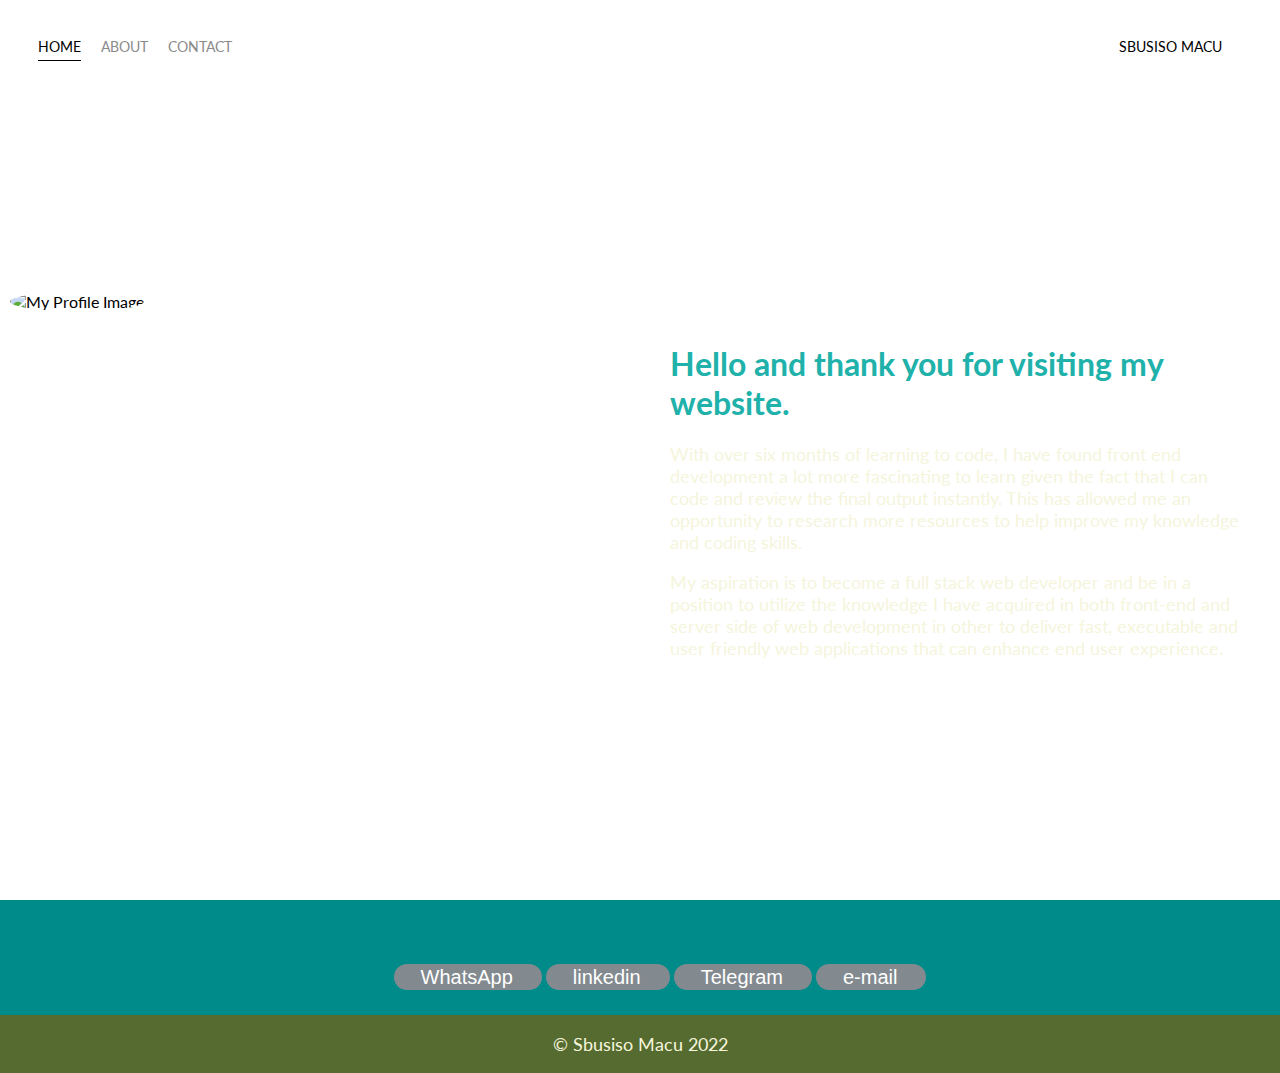
==== about.html @ 6fd96598 "Add files via upload" ====
<!DOCTYPE html>
<html lang='en'>

<head>
  <meta charset='UTF-8'>
  <title>Portfolio Homepage</title>
  <link href="https://fonts.googleapis.com/css?family=Lato" rel="stylesheet">
  <link rel="stylesheet" href="styles.css">
</head>

  <body>


    <div class="container background-image">

      <div class="nav-wrapper">

        <div class="left-side">

          <div class="nav-link-wrapper active-nav-link">
            <a href="index.html">Home</a>
          </div>

          <div class="nav-link-wrapper">
            <a href="about.html">About</a>
          
          </div>

          <div class="nav-link-wrapper">
            <a href="#Contact">Contact</a>
          
          </div>
          

        </div>

        <div class="right-side">
          <div class="brand">
            <div>Sbusiso Macu</div>
          </div>
          
        </div>

        
        
        
        


      </div>

        <div class="content-wrapper">

          <div class="two-column-wrapper">
            <div class="profile-image-wrapper">

              <img class="profile-picture" src="images/profile.jpg" alt="My Profile Image">


            </div>

            <div class="profile-content-wrapper">

              
              <h1 class="about-heading">Hello and thank you for visiting my website.</h1>

              <p>With over six months of learning to code, I have found front end development a lot more      fascinating to learn given the fact that I can code and review the final output instantly. This has allowed me an opportunity to research more resources to help improve my knowledge and coding skills.</p> 

              <p>My aspiration is to become a full stack web developer and be in a position to utilize the knowledge I have acquired in both front-end and server side of web development in other to deliver fast, executable and user friendly web applications that can enhance end user experience.</p>


            </div>
          </div>

          


        </div>



    </div>

    <section id="Contact"></section>

    <div class="bottom-container">
      <ul>
          <a class="btn footer-link" href="https://wa.me/27834811868?text=">WhatsApp</a>

          <a class="btn footer-link" href="https://www.linkedin.com/in/sbusiso-macu-aa31a855/">linkedin</a>

          <a class="btn footer-link" href="https://t.me/SbusisoNgwekazi/">Telegram</a>

          <a class="btn footer-link" href="mailto:macumog@gmail.com">e-mail</a>

          
        

        </ul>
    </div>
    <div class="copyright">
      <p>© Sbusiso Macu 2022</p> 
    </div>
    </div>
   
    
    <script src="script.js" async defer></script>
  </body>
</html>
---- styles.css ----
body {
  font-family: "Lato", sans-serif;
  margin: 0px;
  padding: 0;
}

.background-image {
  background-image: url('images/premises.jpg');
  background-size: cover;
  background-repeat: no-repeat;
  height: 100vh;
}


.container {
  display: grid;
  grid-template-columns: 1fr;
}

/* Nav-bar design*/

.nav-wrapper {
  display: flex;
  justify-content: space-between;
  padding: 38px;
}

.left-side {
  display: flex;
}

.nav-wrapper > .left-side > div {
  margin-right: 20px;
  text-transform: uppercase;
  font-size: 0.9rem;
}

.nav-wrapper > .right-side > div {
  margin-right: 20px;
  text-transform: uppercase;
  font-size: 0.9rem;
}

.nav-link-wrapper {
  height: 22px;
  border-bottom: 1px solid transparent;
  transition: border-bottom 0.5s;
}

.active-nav-link {
  border-bottom: 1px solid black;
}

.active-nav-link a {
  color: black !important;
}

.nav-link-wrapper a {
  color: #8a8a8a;
  text-decoration: none;
  transition: color 0.5s;
}

.nav-link-wrapper:hover {
  border-bottom: 1px solid black;
}

.nav-link-wrapper a:hover {
  color: black;
}


/*portfolio styling*/

.portfolio-items-wrapper {
  display: grid;
  grid-template-columns: 1fr 1fr 1fr;
}

.portfolio-item-wrapper {
  position: relative;
}

.portfolio-img-background {
  background-size: cover;
  background-position: center;
  background-repeat: no-repeat;
  height: 350px;
  width: 100%;
}

.img-text-wrapper {
  position: absolute;
  top: 0;
  display: flex;
  flex-direction: column;
  justify-content: center;
  align-items: center;
  height: 100%;
  text-align: center;
  padding-left: 100px;
  padding-right: 100px;
}

.img-text-wrapper .subtitle {
  transition: 1s;
  color: transparent;
}

.image-blur {
  transition: 1s;
  filter: brightness(10%);
}

.img-text-wrapper:hover .subtitle {
  color: lightseagreen;
  font-weight: 600;
}

.subtitle {
  font-weight: 600;
  color: lightseagreen;
}

.logo-wrapper img {
  width: 50%;
  margin-bottom: 20px;
}

.two-column-wrapper {
  display: grid;
  grid-template-columns: 1fr 1fr;
}

.profile-image-wrapper img {
  width: 80%;
  border-radius: 90%;
  margin-left: 10px;
}

.profile-content-wrapper {
  padding: 30px;
}

.profile-content-wrapper h1 {
  color: lightseagreen;
}

/* About page styles.*/

.two-column-wrapper {
  display: grid;
  grid-template-columns: 1fr 1fr;
}

p {
  font-size: large;
  color: beige;
}


.profile-content-wrapper {
  padding: 30px;
}

.about-heading {
  color: lightseagreen;
}

/* About footer or bottom container*/

.bottom-container {
  background-color: darkcyan;
  padding: 50px 0 10px;
  top: 0;
  display: flex;
  flex-direction: row;
  justify-content: center;
  align-items: center;
  text-align: center;
}

.copyright {
  display: flex;
  justify-content: center;
  background-color: darkolivegreen;
  padding-top: 2px 2px;
  margin-top: 0px;
  margin-bottom: 0px;
}

/* Button generated css from cssbuttongenerator.com */

.btn {
  -webkit-border-radius: 49;
  -moz-border-radius: 49;
  border-radius: 49px;
  font-family: Arial;
  color: #ffffff;
  font-size: 20px;
  background: #828a8f;
  padding: 2px 29px 2px 27px;
  text-decoration: none;
}

.btn:hover {
  background: #03111a;
  background-image: -webkit-linear-gradient(top, #03111a, #3498db);
  background-image: -moz-linear-gradient(top, #03111a, #3498db);
  background-image: -ms-linear-gradient(top, #03111a, #3498db);
  background-image: -o-linear-gradient(top, #03111a, #3498db);
  background-image: linear-gradient(to bottom, #03111a, #3498db);
  text-decoration: none;
}
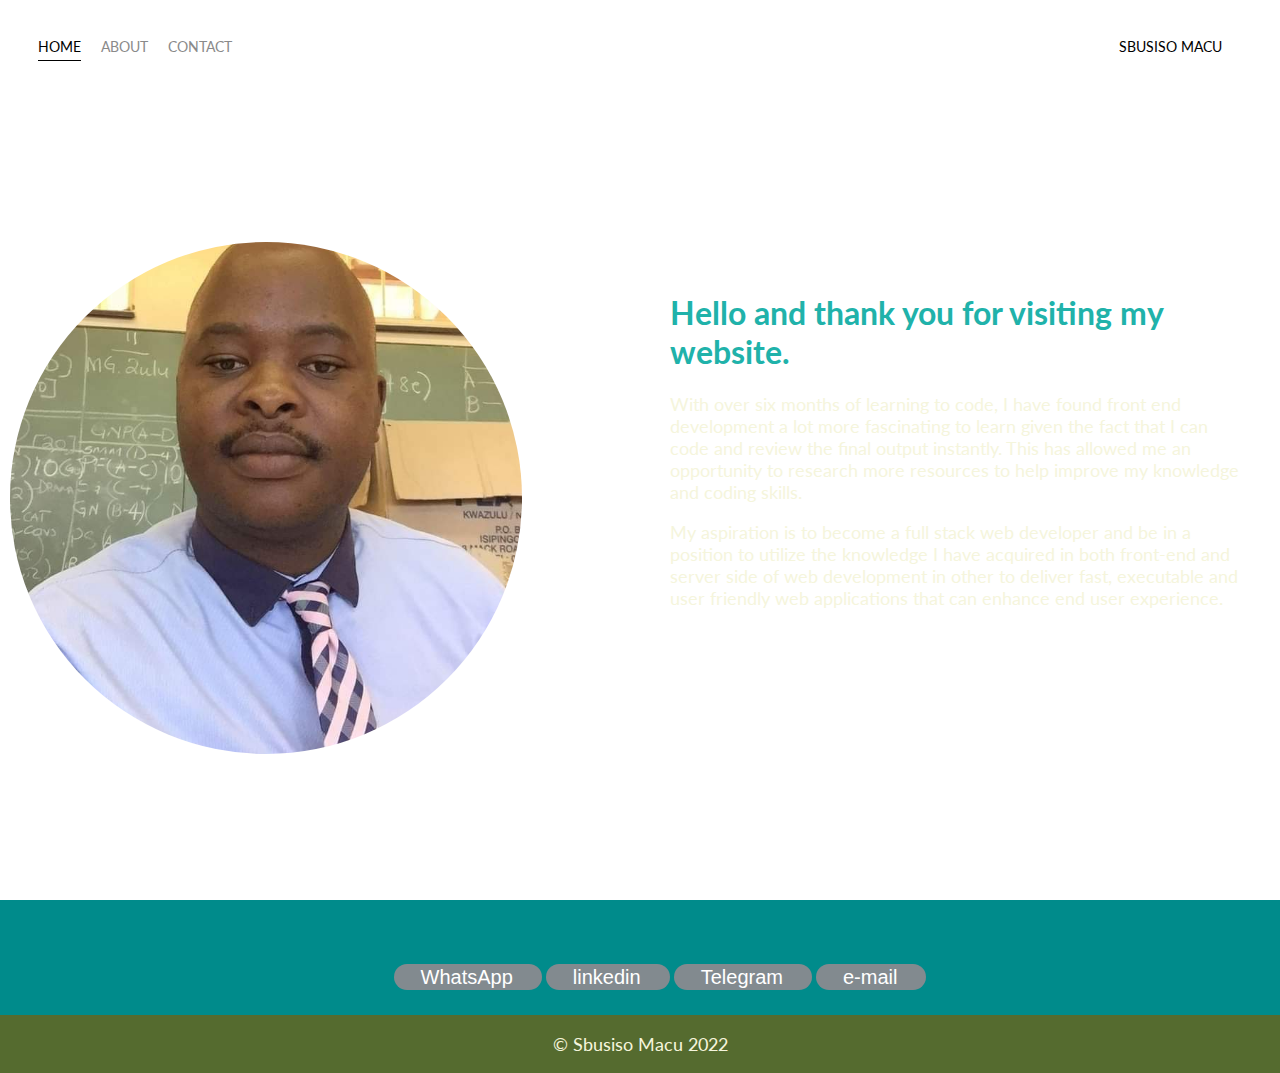
==== commit eb133b24: "Add files via upload" ====
--- a/about.html
+++ b/about.html
@@ -5,7 +5,7 @@
   <meta charset='UTF-8'>
   <title>Portfolio Homepage</title>
   <link href="https://fonts.googleapis.com/css?family=Lato" rel="stylesheet">
-  <link rel="stylesheet" href="styles.css">
+  <link rel="stylesheet" href="CSS/styles.css">
 </head>
 
   <body>
--- a/CSS/styles.css
+++ b/CSS/styles.css
@@ -0,0 +1,215 @@
+body {
+  font-family: "Lato", sans-serif;
+  margin: 0px;
+  padding: 0;
+}
+
+.background-image {
+  background-image: url('images/premises.jpg');
+  background-size: cover;
+  background-repeat: no-repeat;
+  height: 100vh;
+}
+
+
+.container {
+  display: grid;
+  grid-template-columns: 1fr;
+}
+
+/* Nav-bar design*/
+
+.nav-wrapper {
+  display: flex;
+  justify-content: space-between;
+  padding: 38px;
+}
+
+.left-side {
+  display: flex;
+}
+
+.nav-wrapper > .left-side > div {
+  margin-right: 20px;
+  text-transform: uppercase;
+  font-size: 0.9rem;
+}
+
+.nav-wrapper > .right-side > div {
+  margin-right: 20px;
+  text-transform: uppercase;
+  font-size: 0.9rem;
+}
+
+.nav-link-wrapper {
+  height: 22px;
+  border-bottom: 1px solid transparent;
+  transition: border-bottom 0.5s;
+}
+
+.active-nav-link {
+  border-bottom: 1px solid black;
+}
+
+.active-nav-link a {
+  color: black !important;
+}
+
+.nav-link-wrapper a {
+  color: #8a8a8a;
+  text-decoration: none;
+  transition: color 0.5s;
+}
+
+.nav-link-wrapper:hover {
+  border-bottom: 1px solid black;
+}
+
+.nav-link-wrapper a:hover {
+  color: black;
+}
+
+
+/*portfolio styling*/
+
+.portfolio-items-wrapper {
+  display: grid;
+  grid-template-columns: 1fr 1fr 1fr;
+}
+
+.portfolio-item-wrapper {
+  position: relative;
+}
+
+.portfolio-img-background {
+  background-size: cover;
+  background-position: center;
+  background-repeat: no-repeat;
+  height: 350px;
+  width: 100%;
+}
+
+.img-text-wrapper {
+  position: absolute;
+  top: 0;
+  display: flex;
+  flex-direction: column;
+  justify-content: center;
+  align-items: center;
+  height: 100%;
+  text-align: center;
+  padding-left: 100px;
+  padding-right: 100px;
+}
+
+.img-text-wrapper .subtitle {
+  transition: 1s;
+  color: transparent;
+}
+
+.image-blur {
+  transition: 1s;
+  filter: brightness(10%);
+}
+
+.img-text-wrapper:hover .subtitle {
+  color: lightseagreen;
+  font-weight: 600;
+}
+
+.subtitle {
+  font-weight: 600;
+  color: lightseagreen;
+}
+
+.logo-wrapper img {
+  width: 50%;
+  margin-bottom: 20px;
+}
+
+.two-column-wrapper {
+  display: grid;
+  grid-template-columns: 1fr 1fr;
+}
+
+.profile-image-wrapper img {
+  width: 80%;
+  border-radius: 90%;
+  margin-left: 10px;
+}
+
+.profile-content-wrapper {
+  padding: 30px;
+}
+
+.profile-content-wrapper h1 {
+  color: lightseagreen;
+}
+
+/* About page styles.*/
+
+.two-column-wrapper {
+  display: grid;
+  grid-template-columns: 1fr 1fr;
+}
+
+p {
+  font-size: large;
+  color: beige;
+}
+
+
+.profile-content-wrapper {
+  padding: 30px;
+}
+
+.about-heading {
+  color: lightseagreen;
+}
+
+/* About footer or bottom container*/
+
+.bottom-container {
+  background-color: darkcyan;
+  padding: 50px 0 10px;
+  top: 0;
+  display: flex;
+  flex-direction: row;
+  justify-content: center;
+  align-items: center;
+  text-align: center;
+}
+
+.copyright {
+  display: flex;
+  justify-content: center;
+  background-color: darkolivegreen;
+  padding-top: 2px 2px;
+  margin-top: 0px;
+  margin-bottom: 0px;
+}
+
+/* Button generated css from cssbuttongenerator.com */
+
+.btn {
+  -webkit-border-radius: 49;
+  -moz-border-radius: 49;
+  border-radius: 49px;
+  font-family: Arial;
+  color: #ffffff;
+  font-size: 20px;
+  background: #828a8f;
+  padding: 2px 29px 2px 27px;
+  text-decoration: none;
+}
+
+.btn:hover {
+  background: #03111a;
+  background-image: -webkit-linear-gradient(top, #03111a, #3498db);
+  background-image: -moz-linear-gradient(top, #03111a, #3498db);
+  background-image: -ms-linear-gradient(top, #03111a, #3498db);
+  background-image: -o-linear-gradient(top, #03111a, #3498db);
+  background-image: linear-gradient(to bottom, #03111a, #3498db);
+  text-decoration: none;
+}
+
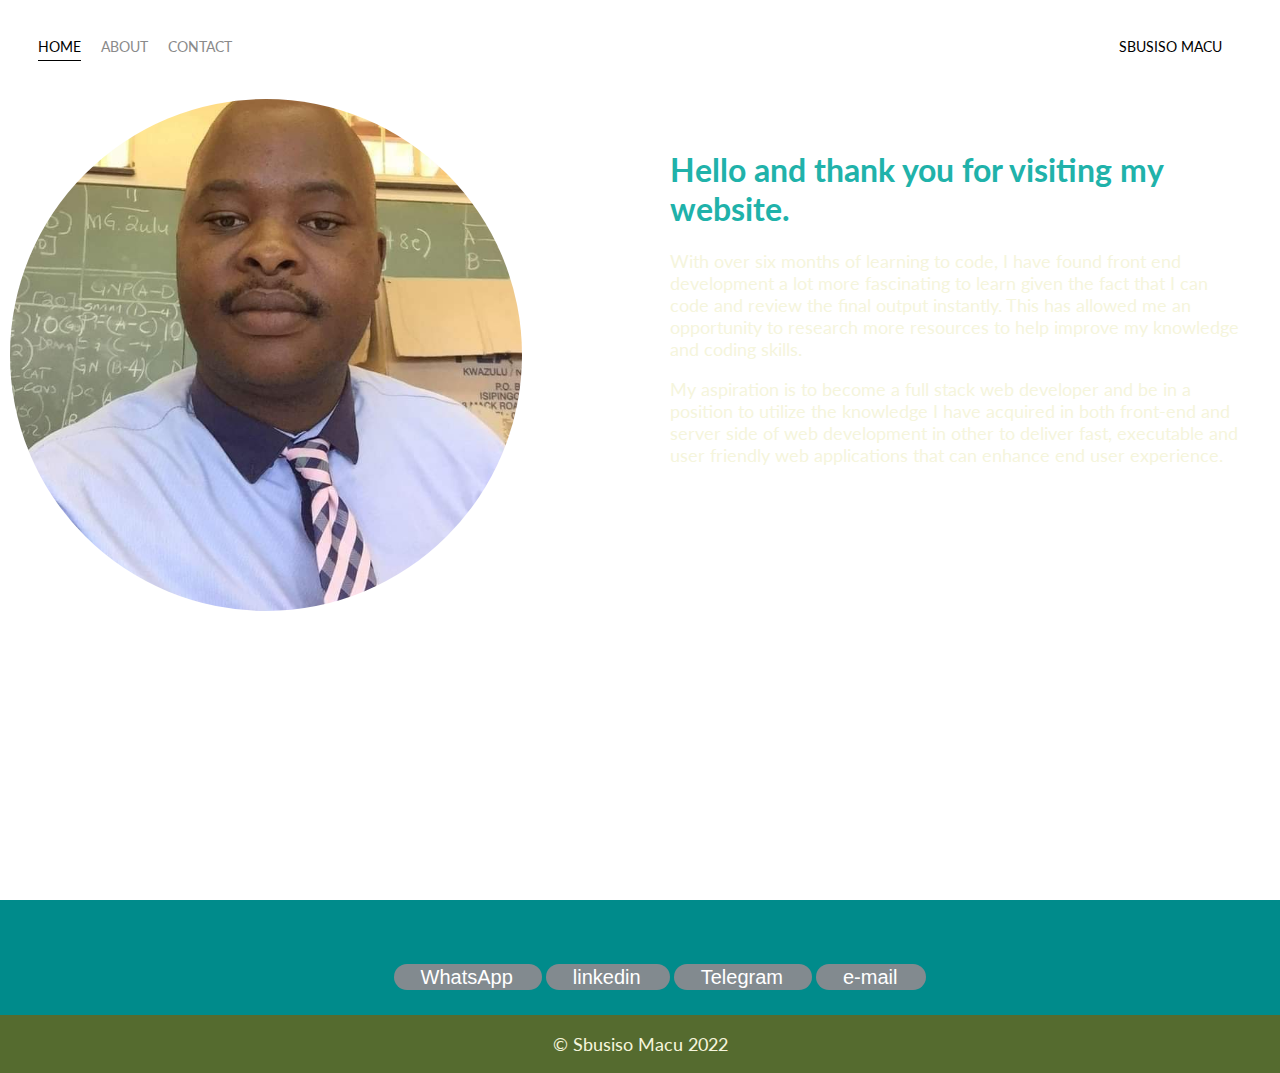
==== commit 6301c489: "Add files via upload" ====
--- a/about.html
+++ b/about.html
@@ -10,76 +10,83 @@
 
   <body>
 
+    <div class="background-image">
 
-    <div class="container background-image">
+      <div class="container">
 
-      <div class="nav-wrapper">
-
-        <div class="left-side">
-
-          <div class="nav-link-wrapper active-nav-link">
-            <a href="index.html">Home</a>
+        <div class="nav-wrapper">
+  
+          <div class="left-side">
+  
+            <div class="nav-link-wrapper active-nav-link">
+              <a href="index.html">Home</a>
+            </div>
+  
+            <div class="nav-link-wrapper">
+              <a href="about.html">About</a>
+            
+            </div>
+  
+            <div class="nav-link-wrapper">
+              <a href="#Contact">Contact</a>
+            
+            </div>
+            
+  
           </div>
-
-          <div class="nav-link-wrapper">
-            <a href="about.html">About</a>
+  
+          <div class="right-side">
+            <div class="brand">
+              <div>Sbusiso Macu</div>
+            </div>
+            
+          </div>
+  
           
+          
+          
+          
+  
+  
+        </div>
+  
+          <div class="content-wrapper">
+  
+            <div class="two-column-wrapper">
+              <div class="profile-image-wrapper">
+  
+                <img class="profile-picture" src="images/profile.jpg" alt="My Profile Image">
+  
+  
+              </div>
+  
+              <div class="profile-content-wrapper">
+  
+                
+                <h1 class="about-heading">Hello and thank you for visiting my website.</h1>
+  
+                <p>With over six months of learning to code, I have found front end development a lot more      fascinating to learn given the fact that I can code and review the final output instantly. This has allowed me an opportunity to research more resources to help improve my knowledge and coding skills.</p> 
+  
+                <p>My aspiration is to become a full stack web developer and be in a position to utilize the knowledge I have acquired in both front-end and server side of web development in other to deliver fast, executable and user friendly web applications that can enhance end user experience.</p>
+  
+  
+              </div>
+            </div>
+  
+            
+  
+  
           </div>
-
-          <div class="nav-link-wrapper">
-            <a href="#Contact">Contact</a>
-          
-          </div>
-          
-
-        </div>
-
-        <div class="right-side">
-          <div class="brand">
-            <div>Sbusiso Macu</div>
-          </div>
-          
-        </div>
-
-        
-        
-        
-        
-
-
+  
+  
+  
       </div>
-
-        <div class="content-wrapper">
-
-          <div class="two-column-wrapper">
-            <div class="profile-image-wrapper">
-
-              <img class="profile-picture" src="images/profile.jpg" alt="My Profile Image">
-
-
-            </div>
-
-            <div class="profile-content-wrapper">
-
-              
-              <h1 class="about-heading">Hello and thank you for visiting my website.</h1>
-
-              <p>With over six months of learning to code, I have found front end development a lot more      fascinating to learn given the fact that I can code and review the final output instantly. This has allowed me an opportunity to research more resources to help improve my knowledge and coding skills.</p> 
-
-              <p>My aspiration is to become a full stack web developer and be in a position to utilize the knowledge I have acquired in both front-end and server side of web development in other to deliver fast, executable and user friendly web applications that can enhance end user experience.</p>
-
-
-            </div>
-          </div>
-
-          
-
-
-        </div>
-
 
 
     </div>
+
+
+    
 
     <section id="Contact"></section>
 
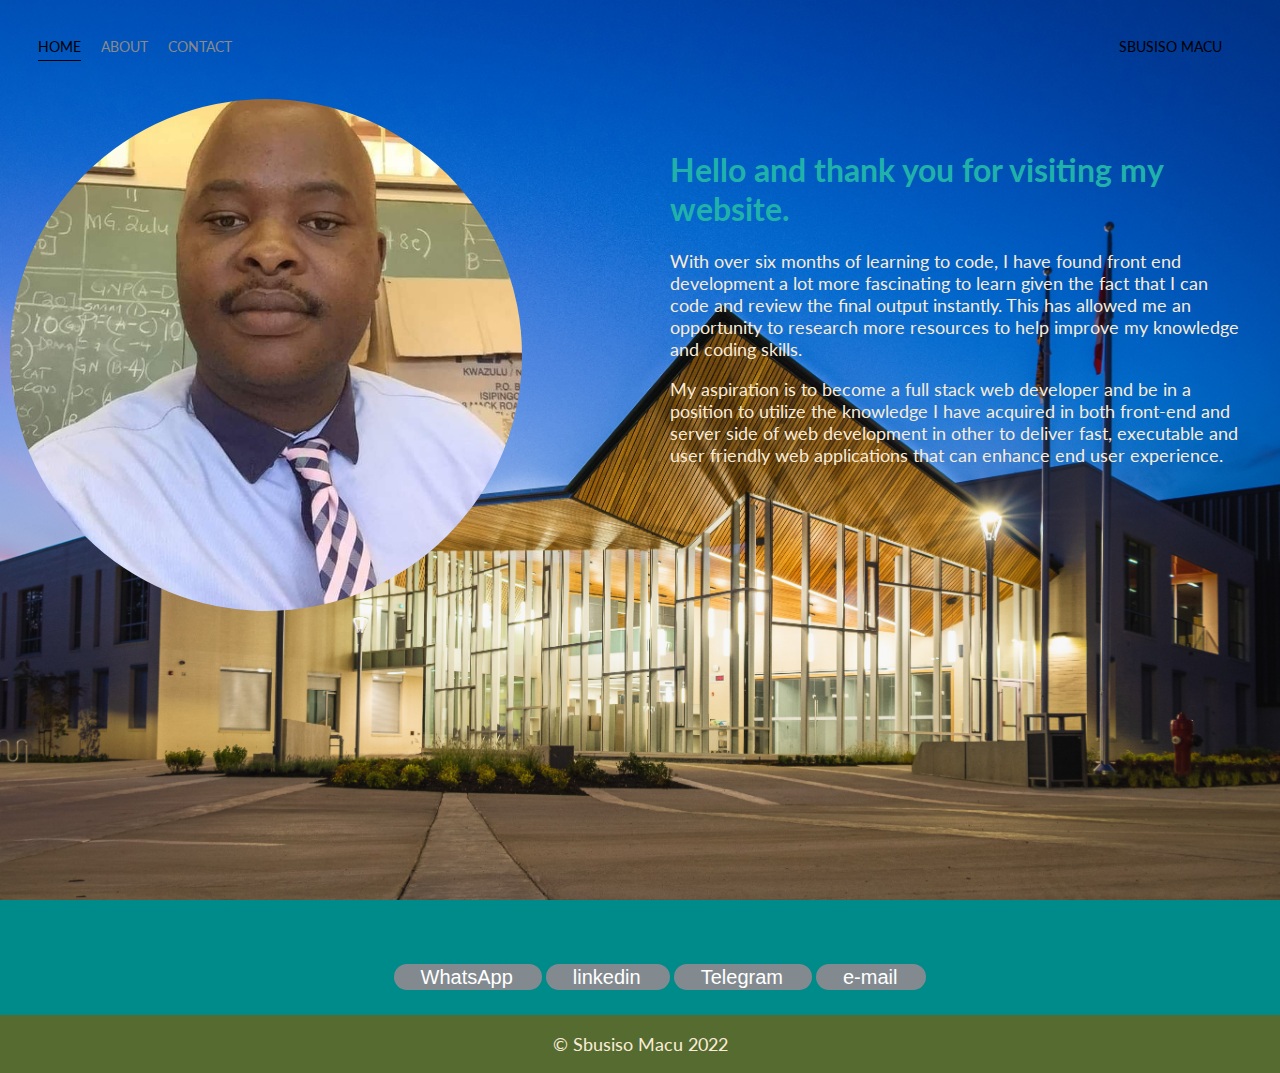
==== commit 2c0bd521: "Add files via upload" ====
--- a/about.html
+++ b/about.html
@@ -5,7 +5,7 @@
   <meta charset='UTF-8'>
   <title>Portfolio Homepage</title>
   <link href="https://fonts.googleapis.com/css?family=Lato" rel="stylesheet">
-  <link rel="stylesheet" href="CSS/styles.css">
+  <link rel="stylesheet" href="styles.css">
 </head>
 
   <body>
--- a/styles.css
+++ b/styles.css
@@ -0,0 +1,216 @@
+body {
+  font-family: "Lato", sans-serif;
+  margin: 0px;
+  padding: 0;
+}
+
+.background-image {
+  background-image: url('/premises.jpg');
+  background-size: cover;
+  background-repeat: no-repeat;
+  height: 100vh;
+
+}
+
+
+.container {
+  display: grid;
+  grid-template-columns: 1fr;
+}
+
+/* Nav-bar design*/
+
+.nav-wrapper {
+  display: flex;
+  justify-content: space-between;
+  padding: 38px;
+}
+
+.left-side {
+  display: flex;
+}
+
+.nav-wrapper > .left-side > div {
+  margin-right: 20px;
+  text-transform: uppercase;
+  font-size: 0.9rem;
+}
+
+.nav-wrapper > .right-side > div {
+  margin-right: 20px;
+  text-transform: uppercase;
+  font-size: 0.9rem;
+}
+
+.nav-link-wrapper {
+  height: 22px;
+  border-bottom: 1px solid transparent;
+  transition: border-bottom 0.5s;
+}
+
+.active-nav-link {
+  border-bottom: 1px solid black;
+}
+
+.active-nav-link a {
+  color: black !important;
+}
+
+.nav-link-wrapper a {
+  color: #8a8a8a;
+  text-decoration: none;
+  transition: color 0.5s;
+}
+
+.nav-link-wrapper:hover {
+  border-bottom: 1px solid black;
+}
+
+.nav-link-wrapper a:hover {
+  color: black;
+}
+
+
+/*portfolio styling*/
+
+.portfolio-items-wrapper {
+  display: grid;
+  grid-template-columns: 1fr 1fr 1fr;
+}
+
+.portfolio-item-wrapper {
+  position: relative;
+}
+
+.portfolio-img-background {
+  background-size: cover;
+  background-position: center;
+  background-repeat: no-repeat;
+  height: 350px;
+  width: 100%;
+}
+
+.img-text-wrapper {
+  position: absolute;
+  top: 0;
+  display: flex;
+  flex-direction: column;
+  justify-content: center;
+  align-items: center;
+  height: 100%;
+  text-align: center;
+  padding-left: 100px;
+  padding-right: 100px;
+}
+
+.img-text-wrapper .subtitle {
+  transition: 1s;
+  color: transparent;
+}
+
+.image-blur {
+  transition: 1s;
+  filter: brightness(10%);
+}
+
+.img-text-wrapper:hover .subtitle {
+  color: lightseagreen;
+  font-weight: 600;
+}
+
+.subtitle {
+  font-weight: 600;
+  color: lightseagreen;
+}
+
+.logo-wrapper img {
+  width: 50%;
+  margin-bottom: 20px;
+}
+
+.two-column-wrapper {
+  display: grid;
+  grid-template-columns: 1fr 1fr;
+}
+
+.profile-image-wrapper img {
+  width: 80%;
+  border-radius: 90%;
+  margin-left: 10px;
+}
+
+.profile-content-wrapper {
+  padding: 30px;
+}
+
+.profile-content-wrapper h1 {
+  color: lightseagreen;
+}
+
+/* About page styles.*/
+
+.two-column-wrapper {
+  display: grid;
+  grid-template-columns: 1fr 1fr;
+}
+
+p {
+  font-size: large;
+  color:antiquewhite
+}
+
+
+.profile-content-wrapper {
+  padding: 30px;
+}
+
+.about-heading {
+  color: lightseagreen;
+}
+
+/* About footer or bottom container*/
+
+.bottom-container {
+  background-color: darkcyan;
+  padding: 50px 0 10px;
+  top: 0;
+  display: flex;
+  flex-direction: row;
+  justify-content: center;
+  align-items: center;
+  text-align: center;
+}
+
+.copyright {
+  display: flex;
+  justify-content: center;
+  background-color: darkolivegreen;
+  padding-top: 2px 2px;
+  margin-top: 0px;
+  margin-bottom: 0px;
+}
+
+/* Button generated css from cssbuttongenerator.com */
+
+.btn {
+  -webkit-border-radius: 49;
+  -moz-border-radius: 49;
+  border-radius: 49px;
+  font-family: Arial;
+  color: #ffffff;
+  font-size: 20px;
+  background: #828a8f;
+  padding: 2px 29px 2px 27px;
+  text-decoration: none;
+}
+
+.btn:hover {
+  background: #03111a;
+  background-image: -webkit-linear-gradient(top, #03111a, #3498db);
+  background-image: -moz-linear-gradient(top, #03111a, #3498db);
+  background-image: -ms-linear-gradient(top, #03111a, #3498db);
+  background-image: -o-linear-gradient(top, #03111a, #3498db);
+  background-image: linear-gradient(to bottom, #03111a, #3498db);
+  text-decoration: none;
+}
+
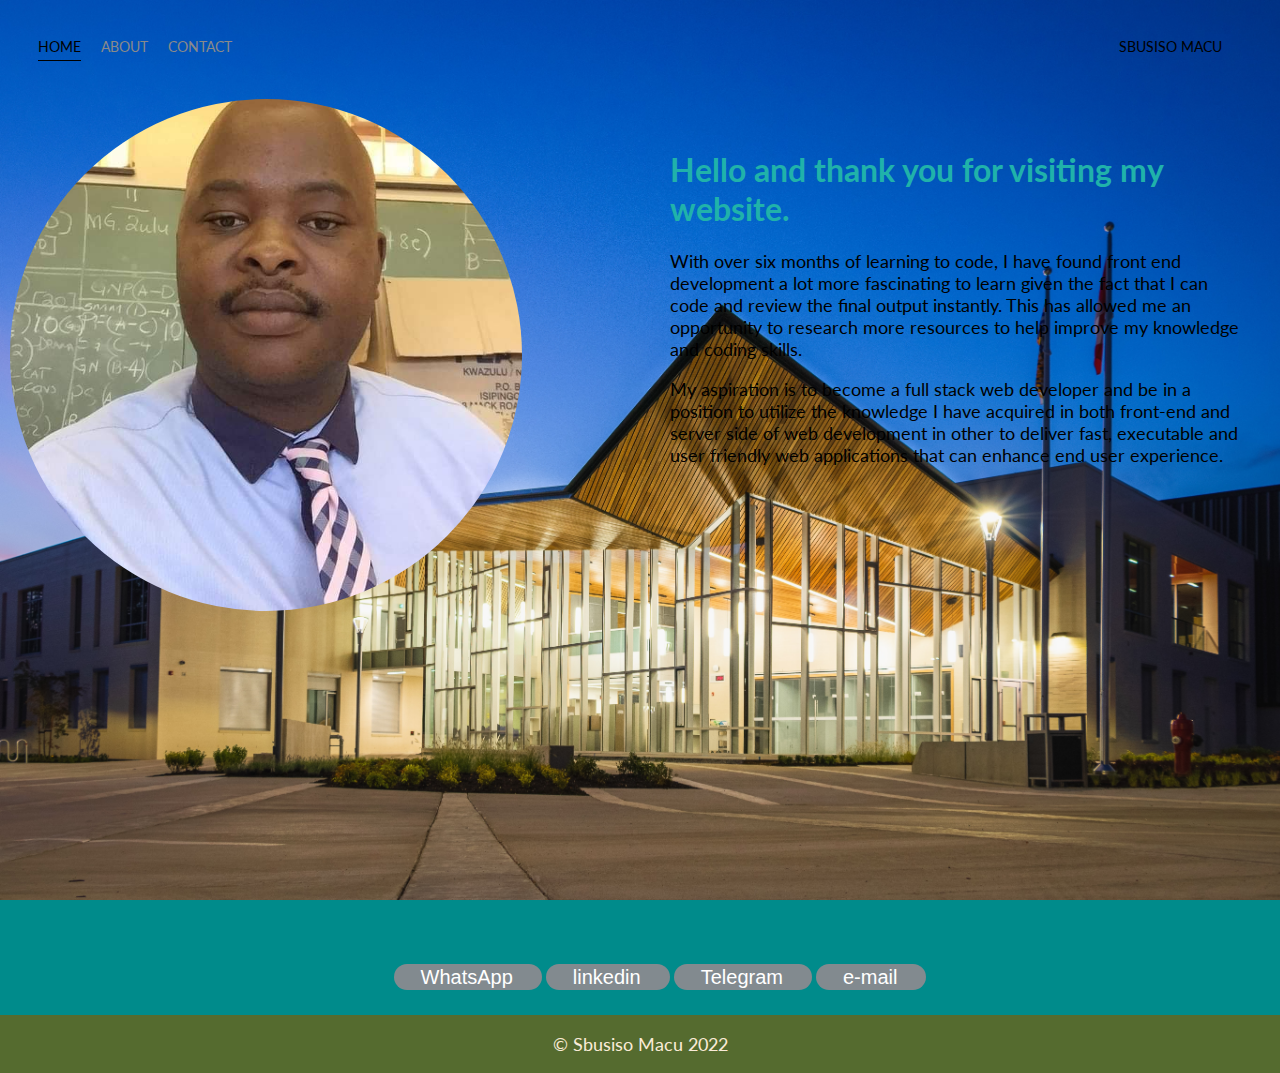
==== commit 99b31450: "Update about.html" ====
--- a/about.html
+++ b/about.html
@@ -65,9 +65,9 @@
                 
                 <h1 class="about-heading">Hello and thank you for visiting my website.</h1>
   
-                <p>With over six months of learning to code, I have found front end development a lot more      fascinating to learn given the fact that I can code and review the final output instantly. This has allowed me an opportunity to research more resources to help improve my knowledge and coding skills.</p> 
+                <p style="color: black;">With over six months of learning to code, I have found front end development a lot more fascinating to learn given the fact that I can code and review the final output instantly. This has allowed me an opportunity to research more resources to help improve my knowledge and coding skills.</p> 
   
-                <p>My aspiration is to become a full stack web developer and be in a position to utilize the knowledge I have acquired in both front-end and server side of web development in other to deliver fast, executable and user friendly web applications that can enhance end user experience.</p>
+                <p style="color: black;">My aspiration is to become a full stack web developer and be in a position to utilize the knowledge I have acquired in both front-end and server side of web development in other to deliver fast, executable and user friendly web applications that can enhance end user experience.</p>
   
   
               </div>
@@ -113,4 +113,4 @@
     
     <script src="script.js" async defer></script>
   </body>
-</html>+</html>
